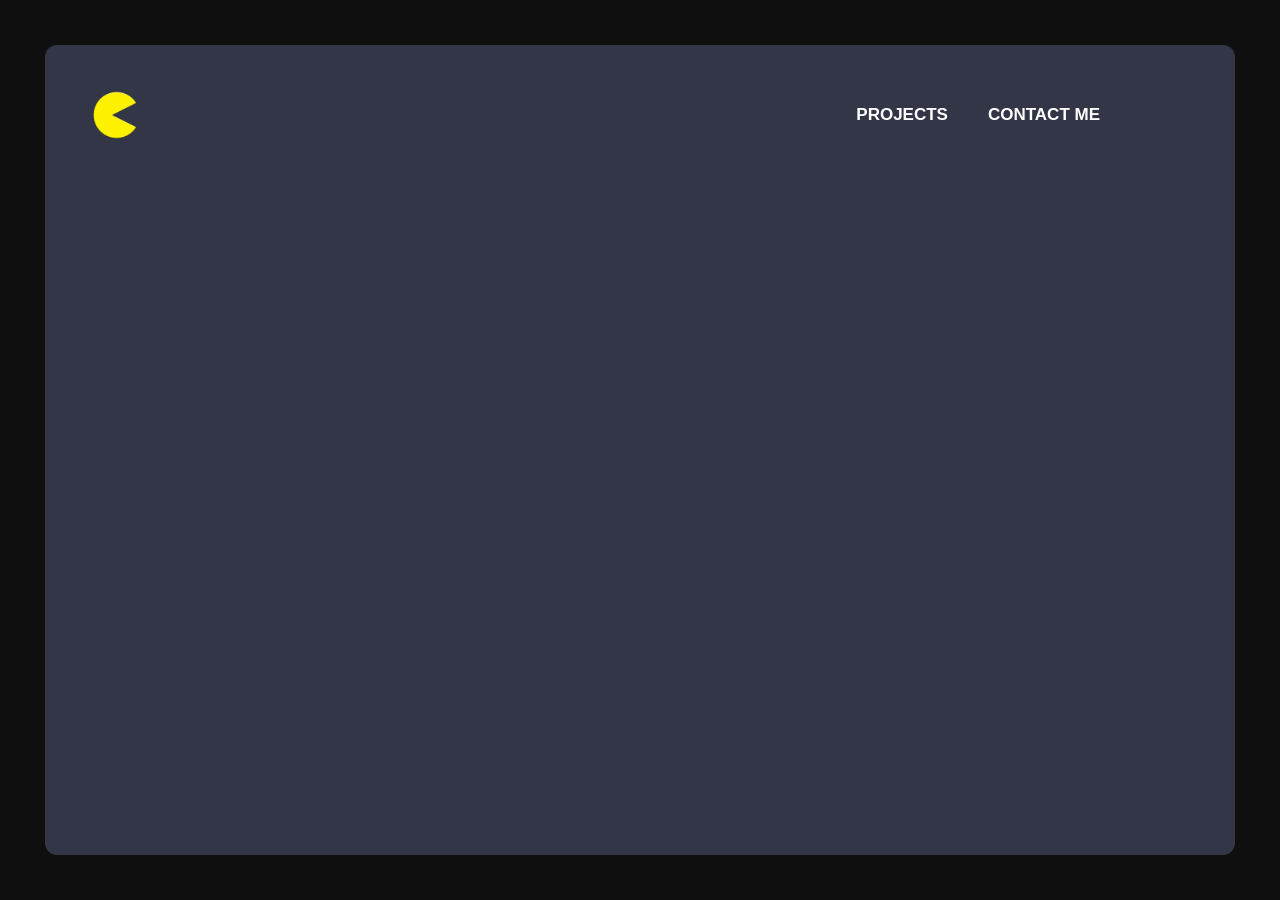
==== index.html @ ebd692a0 "navbar and layout" ====
<head>
    <link rel="stylesheet" href="css/global.css">
    <link rel="stylesheet" href="css/layout.css">
    <link rel="stylesheet" href="css/navbar.css">
</head>
<body>

    <div class="page-container">

        <nav class="navbar">

            <a href="index.html" class="logo">
                <img src="assets/images/Pacman.png" alt="Pacman Logo">
            </a>

            <div class="nav-links">
                <a href="projects.html"><b>PROJECTS</b></a>
                <a href="#contact"><b>CONTACT ME</b></a>
            </div>

        </nav>

    </div>

</body>
---- css/global.css ----
* {
    margin: 0;
    padding: 0;
    box-sizing: border-box;
}

body {
    background-color: #0f0f0f;
    font-family: 'Inter', sans-serif;
    color: white;
}
---- css/layout.css ----
.page-container {
    position: relative;

    /* floating space from browser edges */
    margin: 45px;

    /* "paper" background */
    background-color: #323647;
    

    /* shape of the paper */
    border-radius: 12px;

    /* inner spacing for all content */
    padding: 45px;

    /* ensures it fills screen height nicely */
    min-height: calc(100vh - 90px);
}
---- css/navbar.css ----
.navbar {
    display: flex;
    justify-content: space-between;
    align-items: center;

    /* IMPORTANT: keeps it inside layout breathing space */
    width: 100%;

    /* adds extra separation from top if needed */
    margin-bottom: 40px;
    
}
.logo {
    display: flex;
    align-items: center;
}

.logo img {
    height: 50px;
    width: auto;
}
.nav-links {
    display: flex;
    gap: 40px; /* space between menu items */
    align-items: center;
    margin-right: 90px;
}
.nav-links a {
    text-decoration: none;
    color: white;
    font-size: 17px;
}
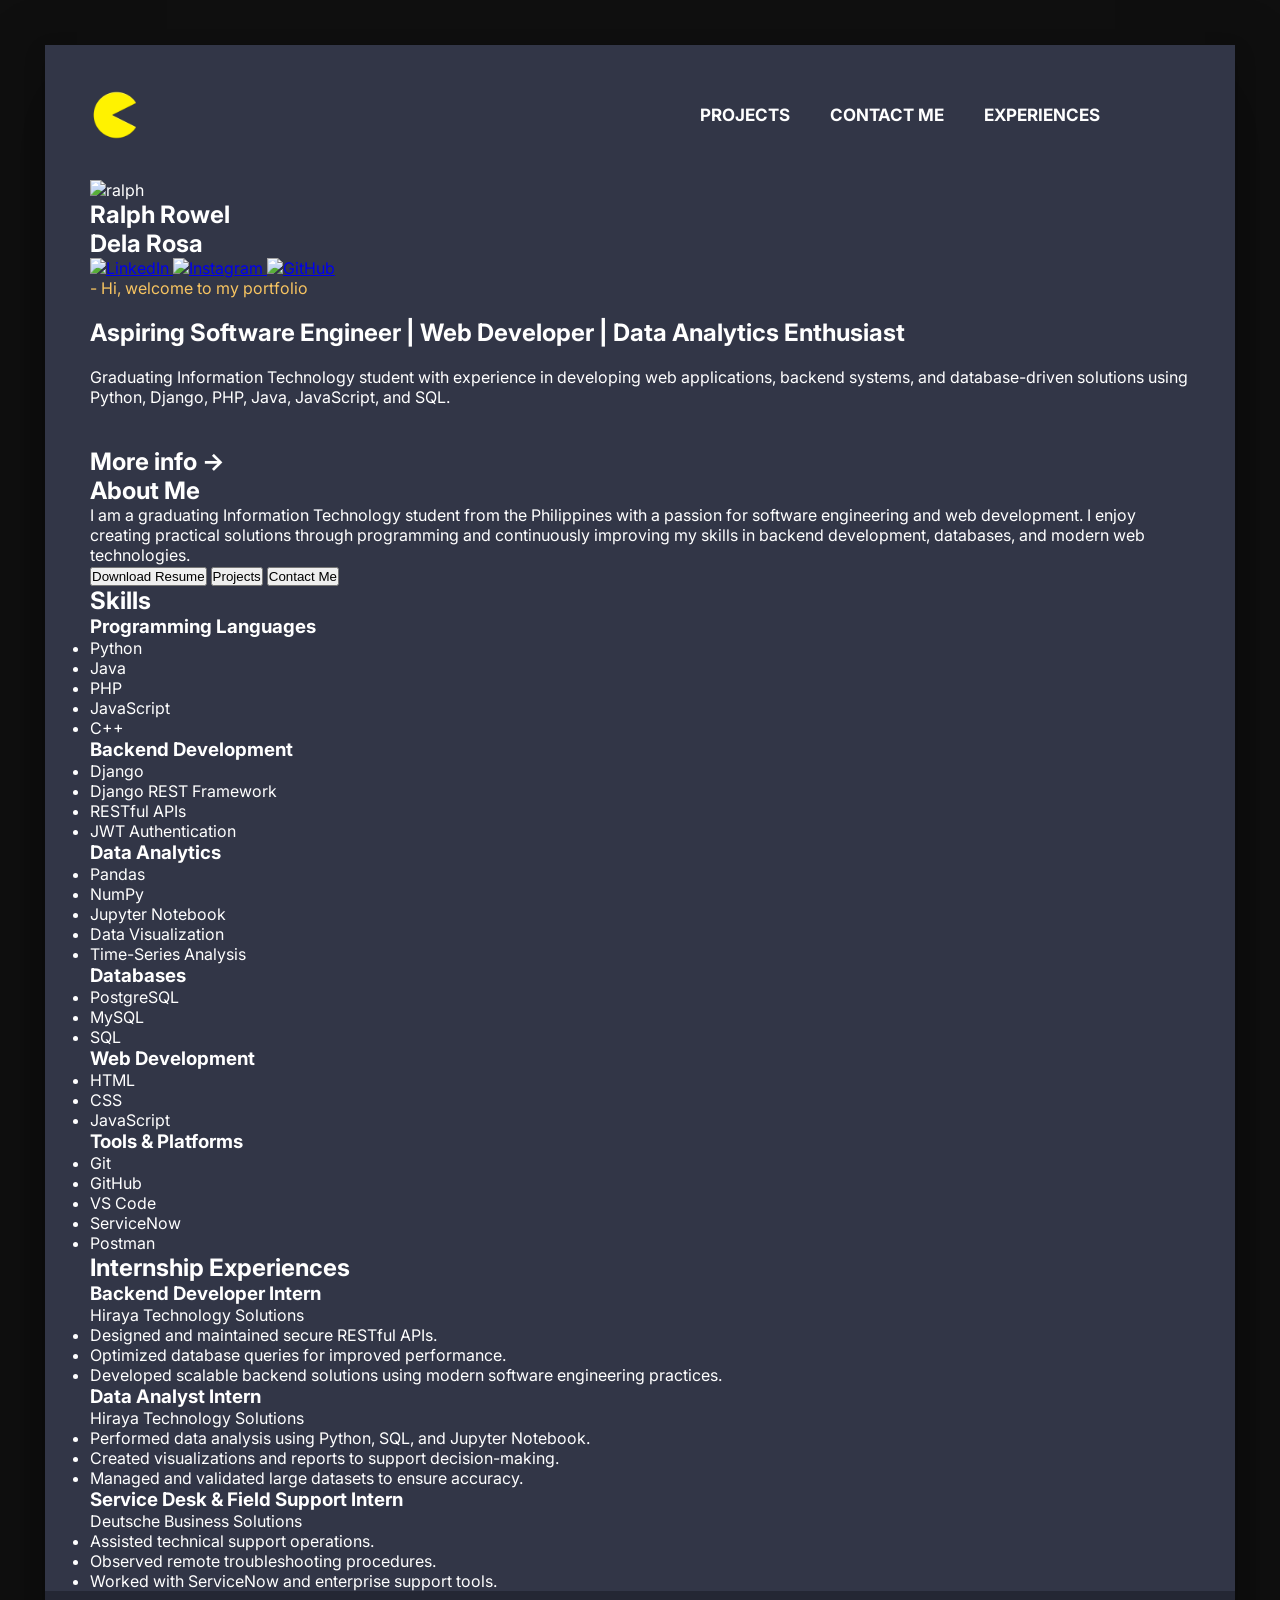
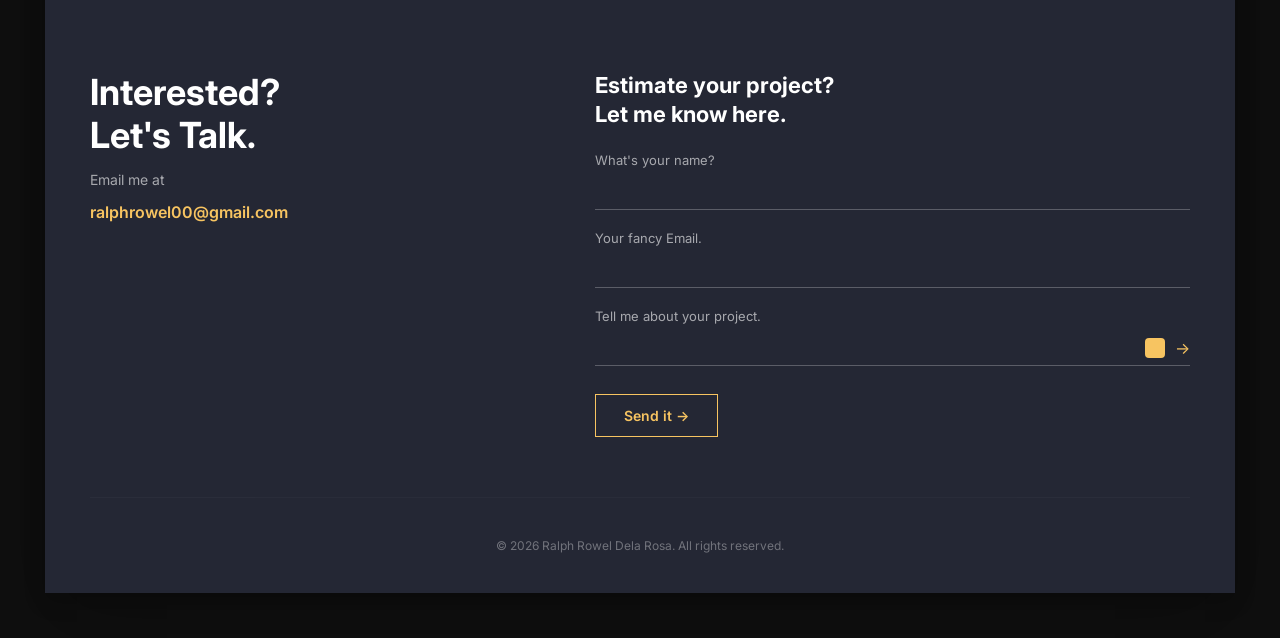
==== commit 09dfd12b: "fix the footer and the layout of the page: projects.html" ====
--- a/index.html
+++ b/index.html
@@ -1,25 +1,276 @@
 <head>
+    <link href="https://fonts.googleapis.com/css2?family=Inter:wght@400;600;700&family=Source+Sans+3:wght@300;400;600&display=swap" rel="stylesheet">
     <link rel="stylesheet" href="css/global.css">
     <link rel="stylesheet" href="css/layout.css">
     <link rel="stylesheet" href="css/navbar.css">
+    <link rel="stylesheet" href="css/hero.css">
+    <link rel="stylesheet" href="css/about-skill.css">
+    <link rel="stylesheet" href="css/experiences.css">
+    <link rel="stylesheet" href="css/footer.css">
 </head>
 <body>
 
     <div class="page-container">
 
-        <nav class="navbar">
-
-            <a href="index.html" class="logo">
-                <img src="assets/images/Pacman.png" alt="Pacman Logo">
-            </a>
-
-            <div class="nav-links">
-                <a href="projects.html"><b>PROJECTS</b></a>
-                <a href="#contact"><b>CONTACT ME</b></a>
+        <div class="content">
+            <nav class="navbar">
+
+                <a href="index.html" class="logo">
+                    <img src="assets/images/Pacman.png" alt="Pacman Logo">
+                </a>
+
+                <div class="nav-links">
+                    <a href="projects.html"><b>PROJECTS</b></a>
+                    <a href="#contact"><b>CONTACT ME</b></a>
+                    <a href="#xp"><b>EXPERIENCES</b></a>
+                </div>
+
+            </nav>
+            <section class="hero">
+
+                <div class="hero-image">
+                    <img src="assets/images/ralph2.png" alt="ralph">
+                </div>
+
+                <div class="hero-left">
+                    <h1>Ralph Rowel<br>Dela Rosa</h1>
+                    <div class="hero-line"></div>
+                    <div class="hero-socials">
+                        <a href="https://linkedin.com">
+                            <img src="assets/icons/linkedin.svg" alt="LinkedIn">
+                        </a>
+                        <a href="https://instagram.com">
+                            <img src="assets/icons/instagram.svg" alt="Instagram">
+                        </a>
+                        <a href="https://github.com">
+                            <img src="assets/icons/github.svg" alt="GitHub">
+                        </a>
+                    </div>
+                </div>
+
+                <div class="hero-right">
+                    <p style="color: #F7C461;">- Hi, welcome to my portfolio</p>
+                    <br>
+                    <h2>Aspiring Software Engineer | Web Developer | Data Analytics Enthusiast</h2>
+                    <br>
+                    <p>
+                        Graduating Information Technology student with experience in developing web applications,
+                        backend systems, and database-driven solutions using Python, Django, PHP, Java, JavaScript, and SQL.
+                    </p>
+                    <br>
+                    <br>
+                    <h2>
+                        More info ->
+                    </h2>
+                </div>
+
+            </section>
+
+        </div>
+
+        <section class="about-skill">
+
+            <div class="content">
+                
+                <!-- ABOUT + BUTTONS -->
+                <div class="about-container">
+
+                    <div class="about-left">
+
+                        <h2>About Me</h2>   
+
+                        <p>
+                            I am a graduating Information Technology student from the Philippines with a passion for software engineering and web development. I enjoy creating practical solutions through programming and continuously improving my skills in backend development, databases, and modern web technologies.
+                        </p>
+
+                    </div>
+
+                    <div class="about-buttons">
+
+                        <button>Download Resume</button>
+                        <button>Projects</button>
+                        <button>Contact Me</button>
+
+                    </div>
+
+                </div>
+
+                <!-- SKILLS -->
+                <div class="skills-container">
+
+                    <h2>Skills</h2>
+
+                    <div class="skills-grid">
+
+                        <div class="skill-group">
+                            <h3>Programming Languages</h3>
+                            <ul>
+                                <li>Python</li>
+                                <li>Java</li>
+                                <li>PHP</li>
+                                <li>JavaScript</li>
+                                <li>C++</li>
+                            </ul>
+                        </div>
+
+                        <div class="skill-group">
+                            <h3>Backend Development</h3>
+                            <ul>
+                                <li>Django</li>
+                                <li>Django REST Framework</li>
+                                <li>RESTful APIs</li>
+                                <li>JWT Authentication</li>
+                            </ul>
+                        </div>
+
+                        <div class="skill-group">
+                            <h3>Data Analytics</h3>
+                            <ul>
+                                <li>Pandas</li>
+                                <li>NumPy</li>
+                                <li>Jupyter Notebook</li>
+                                <li>Data Visualization</li>
+                                <li>Time-Series Analysis</li>
+                            </ul>
+                        </div>
+
+                        <div class="skill-group">
+                            <h3>Databases</h3>
+                            <ul>
+                                <li>PostgreSQL</li>
+                                <li>MySQL</li>
+                                <li>SQL</li>
+                            </ul>
+                        </div>
+
+                        <div class="skill-group">
+                            <h3>Web Development</h3>
+                            <ul>
+                                <li>HTML</li>
+                                <li>CSS</li>
+                                <li>JavaScript</li>
+                            </ul>
+                        </div>
+
+                        <div class="skill-group">
+                            <h3>Tools & Platforms</h3>
+                            <ul>
+                                <li>Git</li>
+                                <li>GitHub</li>
+                                <li>VS Code</li>
+                                <li>ServiceNow</li>
+                                <li>Postman</li>
+                            </ul>
+                        </div>
+
+                    </div>
+
+                </div>
+                
+
             </div>
-
-        </nav>
-
+        </section>
+        <section class="experiences" id="xp">
+            <div class="content">
+
+                <h2 class="experiences-header">Internship Experiences</h2>
+
+                <div class="experiences-list">
+
+                    <div class="experience-card">
+                        <div class="experience-info">
+                            <h3>Backend Developer Intern</h3>
+                            <p class="experience-company">Hiraya Technology Solutions</p>
+                            <ul>
+                                <li>Designed and maintained secure RESTful APIs.</li>
+                                <li>Optimized database queries for improved performance.</li>
+                                <li>Developed scalable backend solutions using modern software engineering practices.</li>
+                            </ul>
+                        </div>
+                        <div class="experience-image"></div>
+                    </div>
+
+                    <div class="experience-card">
+                        <div class="experience-info">
+                            <h3>Data Analyst Intern</h3>
+                            <p class="experience-company">Hiraya Technology Solutions</p>
+                            <ul>
+                                <li>Performed data analysis using Python, SQL, and Jupyter Notebook.</li>
+                                <li>Created visualizations and reports to support decision-making.</li>
+                                <li>Managed and validated large datasets to ensure accuracy.</li>
+                            </ul>
+                        </div>
+                        <div class="experience-image"></div>
+                    </div>
+
+                    <div class="experience-card">
+                        <div class="experience-info">
+                            <h3>Service Desk & Field Support Intern</h3>
+                            <p class="experience-company">Deutsche Business Solutions</p>
+                            <ul>
+                                <li>Assisted technical support operations.</li>
+                                <li>Observed remote troubleshooting procedures.</li>
+                                <li>Worked with ServiceNow and enterprise support tools.</li>
+                            </ul>
+                        </div>
+                        <div class="experience-image"></div>
+                    </div>
+
+                </div>
+            </div>
+        </section>
+        <footer class="footer" id="contact">
+            <div class="content">
+                <div class="footer-container">
+
+                    <!-- LEFT -->
+                    <div class="footer-left">
+                        <h2>Interested?<br>Let's Talk.</h2>
+                        <p>Email me at</p>
+                        <a href="mailto:ralphrowel00@gmail.com" class="footer-email">
+                            ralphrowel00@gmail.com
+                        </a>
+                    </div>
+
+                    <!-- RIGHT -->
+                    <div class="footer-right">
+                        <h2>Estimate your project?<br>Let me know here.</h2>
+
+                        <!-- replace YOUR_FORM_ID with your Formspree ID when ready -->
+                        <form class="footer-form" action="https://formspree.io/f/YOUR_FORM_ID" method="POST">
+
+                            <div class="form-field">
+                                <label>What's your name?</label>
+                                <input type="text" name="name" placeholder=" " required>
+                            </div>
+
+                            <div class="form-field">
+                                <label>Your fancy Email.</label>
+                                <input type="email" name="email" placeholder=" " required>
+                            </div>
+
+                            <div class="form-field">
+                                <label>Tell me about your project.</label>
+                                <div class="form-last-row">
+                                    <input type="text" name="project" required>
+                                    <div class="form-actions">
+                                        <div class="attach-btn"></div>
+                                        <span class="form-arrow">→</span>
+                                    </div>
+                                </div>
+                            </div>
+
+                            <button type="submit">Send it →</button>
+
+                        </form>
+                    </div>
+
+                </div>
+
+                <p class="footer-bottom">© 2026 Ralph Rowel Dela Rosa. All rights reserved.</p>
+
+            </div>
+        </footer>
     </div>
 
 </body>
--- a/css/layout.css
+++ b/css/layout.css
@@ -7,13 +7,17 @@
     /* "paper" background */
     background-color: #323647;
     
-
-    /* shape of the paper */
-    border-radius: 12px;
-
     /* inner spacing for all content */
-    padding: 45px;
+    padding: 45px 45px 0 45px;
 
     /* ensures it fills screen height nicely */
     min-height: calc(100vh - 90px);
-}+
+    box-shadow:
+        0 8px 20px rgba(0,0,0,0.20),
+        0 30px 80px rgba(0,0,0,0.25);
+}
+.content {
+    max-width: 1100px;
+    margin: 0 auto;
+}
--- a/css/footer.css
+++ b/css/footer.css
@@ -0,0 +1,165 @@
+.footer {
+    background-color: #242734;
+    color: white;
+    padding: 80px 0 40px;
+    margin-left: -45px;
+    margin-right: -45px;
+}
+
+.footer-container {
+    display: flex;
+    justify-content: space-between;
+    align-items: flex-start;
+    gap: 80px;                      /* ← gap between left and right — adjust this */
+    margin-bottom: 60px;
+}
+
+/* ---- LEFT ---- */
+.footer-left {
+    flex: 1;
+    display: flex;
+    flex-direction: column;
+    gap: 14px;
+}
+
+.footer-left h2 {
+    font-size: 36px;                /* ← heading size — adjust this */
+    line-height: 1.2;
+    margin: 0;
+}
+
+.footer-left p {
+    font-size: 14px;
+    opacity: 0.6;
+    margin: 0;
+}
+
+.footer-email {
+    color: #F7C461;
+    text-decoration: none;
+    font-size: 16px;
+    font-weight: 600;
+    transition: opacity 0.2s ease;
+}
+
+.footer-email:hover {
+    opacity: 0.75;
+}
+
+/* ---- RIGHT ---- */
+.footer-right {
+    flex: 1.4;
+    display: flex;
+    flex-direction: column;
+    gap: 24px;
+}
+
+.footer-right h2 {
+    font-size: 22px;
+    line-height: 1.3;
+    margin: 0;
+}
+
+/* ---- FORM ---- */
+.footer-form {
+    display: flex;
+    flex-direction: column;
+    gap: 20px;
+}
+
+.form-field {
+    display: flex;
+    flex-direction: column;
+    gap: 6px;
+    position: relative;
+}
+
+.form-field label {
+    font-size: 13px;
+    opacity: 0.6;
+}
+
+.form-field input {
+    background: transparent;
+    border: none;
+    border-bottom: 1px solid rgba(255, 255, 255, 0.25);
+    color: white;
+    font-size: 15px;
+    font-family: 'Inter', sans-serif;
+    padding: 8px 32px 8px 0;        /* right padding leaves room for arrow */
+    outline: none;
+    transition: border-color 0.2s ease;
+    width: 100%;
+    box-sizing: border-box;
+}
+
+.form-field input:focus {
+    border-bottom-color: #F7C461;
+}
+
+.form-last-row {
+    display: flex;
+    align-items: center;
+    border-bottom: 1px solid rgba(255, 255, 255, 0.25);
+    transition: border-color 0.2s ease;
+}
+
+.form-last-row input {
+    border-bottom: none;            /* border is now on the wrapper */
+    flex: 1;
+}
+
+.form-last-row:focus-within {
+    border-bottom-color: #F7C461;
+}
+
+.form-actions {
+    display: flex;
+    align-items: center;
+    gap: 10px;
+    flex-shrink: 0;
+}
+
+.attach-btn {
+    width: 20px;                    /* ← swap with img tag when ready */
+    height: 20px;
+    background-color: #F7C461;      /* temporary placeholder */
+    border-radius: 4px;
+    cursor: pointer;
+}
+
+.form-arrow {
+    color: #F7C461;
+    font-size: 16px;
+    pointer-events: none;
+}
+
+/* ---- SUBMIT ---- */
+.footer-form button {
+    align-self: flex-start;
+    background: transparent;
+    border: 1px solid #F7C461;
+    color: #F7C461;
+    padding: 12px 28px;
+    font-family: 'Inter', sans-serif;
+    font-weight: 600;
+    font-size: 14px;
+    cursor: pointer;
+    transition: 0.25s ease;
+    margin-top: 8px;
+}
+
+.footer-form button:hover {
+    background-color: #F7C461;
+    color: #242734;
+}
+
+/* ---- BOTTOM ---- */
+.footer-bottom {
+    text-align: center;
+    font-size: 12px;
+    opacity: 0.35;
+    margin: 0;
+    padding-top: 40px;
+    border-top: 1px solid rgba(255, 255, 255, 0.08);
+}
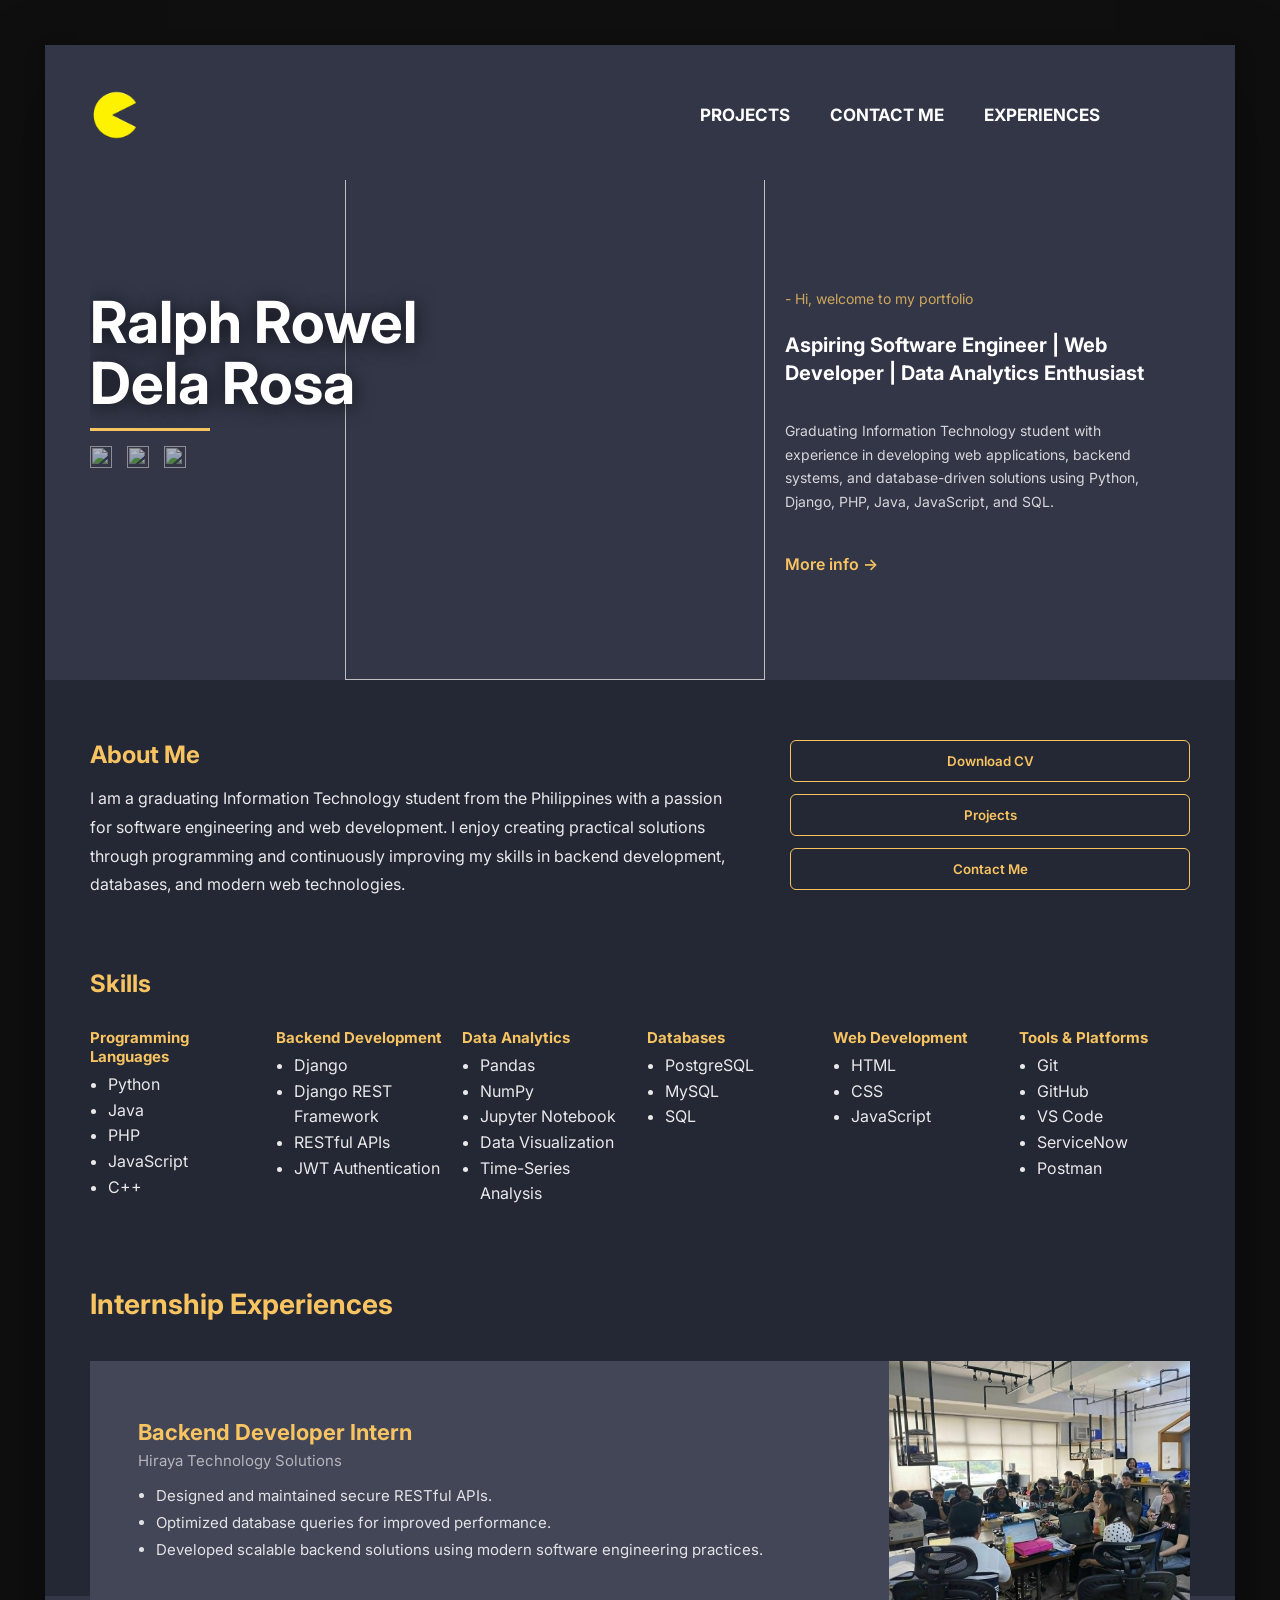
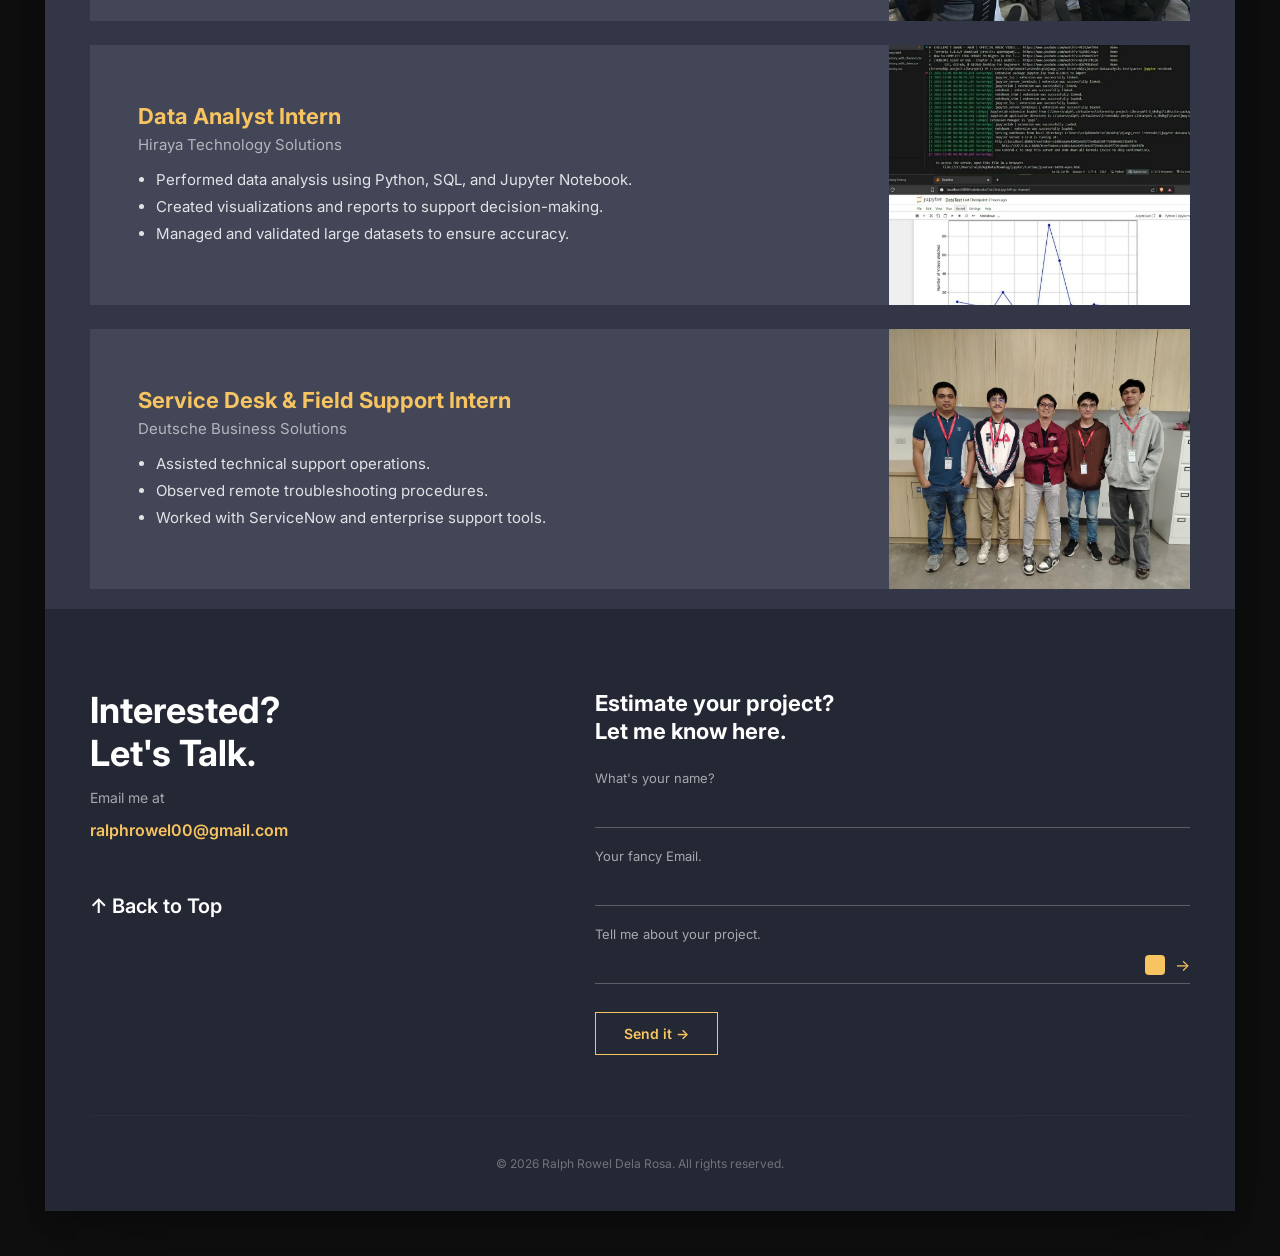
==== commit 8fa463b4: "added functionality and assets" ====
--- a/index.html
+++ b/index.html
@@ -10,7 +10,7 @@
 </head>
 <body>
 
-    <div class="page-container">
+    <div id="top" class="page-container">
 
         <div class="content">
             <nav class="navbar">
@@ -36,13 +36,13 @@
                     <h1>Ralph Rowel<br>Dela Rosa</h1>
                     <div class="hero-line"></div>
                     <div class="hero-socials">
-                        <a href="https://linkedin.com">
+                        <a href="https://www.linkedin.com/in/ralph-rowel-dela-rosa-723a4b3a6/" target="_blank" rel="noopener noreferrer">
                             <img src="assets/icons/linkedin.svg" alt="LinkedIn">
                         </a>
-                        <a href="https://instagram.com">
+                        <a href="https://www.instagram.com/ralph_rowel/" target="_blank" rel="noopener noreferrer">
                             <img src="assets/icons/instagram.svg" alt="Instagram">
                         </a>
-                        <a href="https://github.com">
+                        <a href="https://github.com/ralphrowel/" target="_blank" rel="noopener noreferrer">
                             <img src="assets/icons/github.svg" alt="GitHub">
                         </a>
                     </div>
@@ -59,16 +59,16 @@
                     </p>
                     <br>
                     <br>
-                    <h2>
-                        More info ->
-                    </h2>
+                    
+                    <a href="#about" class="more-info">More info -></a>
+                    
                 </div>
 
             </section>
 
         </div>
 
-        <section class="about-skill">
+        <section id="about" class="about-skill">
 
             <div class="content">
                 
@@ -87,10 +87,16 @@
 
                     <div class="about-buttons">
 
-                        <button>Download Resume</button>
-                        <button>Projects</button>
-                        <button>Contact Me</button>
-
+                        <a href="assets/cv/RalphRowel_CV.pdf" download>
+                            <button>Download CV</button>
+                        </a>
+                        <a href="projects.html">
+                            <button>Projects</button>
+                        </a>
+                        <a href="#contact">
+                            <button>Contact Me</button>
+                        </a>
+                        
                     </div>
 
                 </div>
@@ -187,7 +193,9 @@
                                 <li>Developed scalable backend solutions using modern software engineering practices.</li>
                             </ul>
                         </div>
-                        <div class="experience-image"></div>
+                        <div class="experience-image">
+                            <img src="assets/images/exp/rest.png" alt="">
+                        </div>
                     </div>
 
                     <div class="experience-card">
@@ -200,7 +208,9 @@
                                 <li>Managed and validated large datasets to ensure accuracy.</li>
                             </ul>
                         </div>
-                        <div class="experience-image"></div>
+                        <div class="experience-image">
+                            <img src="assets/images/exp/data.png" alt="">
+                        </div>
                     </div>
 
                     <div class="experience-card">
@@ -213,7 +223,9 @@
                                 <li>Worked with ServiceNow and enterprise support tools.</li>
                             </ul>
                         </div>
-                        <div class="experience-image"></div>
+                        <div class="experience-image">
+                            <img src="assets/images/exp/dbs.png" alt="">
+                        </div>
                     </div>
 
                 </div>
@@ -230,6 +242,9 @@
                         <a href="mailto:ralphrowel00@gmail.com" class="footer-email">
                             ralphrowel00@gmail.com
                         </a>
+                        <a href="#top" class="back-to-top">
+                                ↑ Back to Top
+                        </a>                        
                     </div>
 
                     <!-- RIGHT -->
--- a/css/hero.css
+++ b/css/hero.css
@@ -0,0 +1,141 @@
+/* =====================
+   HERO SECTION
+===================== */
+.hero {
+    position: relative;             /* image anchors to this */
+    display: flex;
+    justify-content: space-between;
+    align-items: center;
+    overflow: hidden;               /* stops image bleeding into about-skill */
+    min-height: 500px;              /* ← overall hero height — adjust this */
+    margin-top: 40px;
+}
+
+/* =====================
+   PHOTO — sits behind everything
+===================== */
+.hero-image {
+    position: absolute;
+    bottom: 0;                      /* ← anchored to bottom of hero */
+    left: 48%;                      /* ← horizontal position — adjust this */
+    transform: translateX(-65%);    /* ← fine-tune left/right centering — adjust this */
+    width: 420px;                   /* ← image width — adjust this */
+    height: 105%;                   /* ← image height — adjust this */
+    z-index: 1;                     /* behind both columns */
+    overflow: hidden;
+    border-radius: 12px 12px 0 0;  /* flat bottom, rounded top */
+    transition: transform 0.3s ease;
+}
+
+.hero-image:hover {
+    transform: translateX(-65%) scale(1.02); /* keeps position on hover */
+}
+
+.hero-image img {
+    width: 100%;
+    height: 100%;
+    object-fit: cover;
+    object-position: top;           /* ← crop focus — change to 'center' if needed */
+    display: block;
+}
+
+/* =====================
+   LEFT SIDE — name, line, socials
+===================== */
+.hero-left {
+    flex-shrink: 0;
+    display: flex;
+    flex-direction: column;
+    gap: 15px;
+    position: relative;
+    z-index: 2;
+    margin-top: -100px;
+}
+
+.hero-left h1 {
+    margin: 0;
+    font-size: 58px;                /* ← name size — adjust this */
+    line-height: 1.05;
+    text-shadow: 0 2px 20px rgba(0, 0, 0, 0.7); /* keeps name readable over photo */
+}
+
+/* GOLD LINE — underline of name */
+.hero-line {
+    width: 120px;
+    height: 3px;
+    background-color: #F7C461;
+}
+
+/* SOCIAL LINKS */
+.hero-socials {
+    display: flex;
+    flex-direction: row;
+    gap: 15px;
+    align-items: center;
+}
+
+.hero-socials a {
+    text-decoration: none;
+    font-size: 14px;
+    opacity: 0.8;
+    transition: 0.2s ease;
+}
+
+.hero-socials a:hover {
+    opacity: 1;
+    color: #F7C461;
+}
+
+.hero-socials img {
+    width: 22px;
+    height: 22px;
+    cursor: pointer;
+    opacity: 0.8;
+    transition: 0.2s ease;
+}
+
+.hero-socials img:hover {
+    opacity: 1;
+    transform: translateY(-2px);
+}
+
+/* =====================
+   RIGHT SIDE — intro text
+===================== */
+.hero-right {
+    position: absolute;             /* out of flex flow entirely */
+    right: 25;                       /* ← anchored to right edge of hero — adjust this */
+    top: 50%;
+    transform: translateY(-50%);    /* vertically centered */
+    width: 380px;                   /* ← fixed width so text doesn't sprawl — adjust this */
+    z-index: 2;
+}
+
+.hero-right h2 {
+    font-size: 20px;
+    line-height: 1.4;
+    margin-bottom: 12px;
+    transition: color 0.2s ease;
+}
+
+.hero-right h2:hover {
+    color: #F7C461;
+}
+
+.hero-right p {
+    font-size: 14px;
+    line-height: 1.7;
+    opacity: 0.8;
+    max-width: 380px;
+}
+.more-info{
+    color: #F7C461;
+    text-decoration: none;
+    font-size: 16px;
+    font-weight: 600;
+    transition: opacity 0.2s ease;
+}
+.more-info:hover{
+    opacity: 0.75;
+    cursor: pointer;
+}
--- a/css/about-skill.css
+++ b/css/about-skill.css
@@ -0,0 +1,105 @@
+.about-skill {
+    background-color: #242734;
+    color: white;
+    padding: 60px 0;
+    margin-left: -45px;
+    margin-right: -45px;
+    margin-bottom: 0px;
+}
+
+/* =========================
+   ABOUT SECTION
+========================= */
+
+.about-container {
+    display: flex;
+    justify-content: space-between;
+    align-items: flex-start;
+    gap: 60px;
+    margin-bottom: 70px;
+}
+
+.about-left {
+    flex: 2;
+}
+
+.about-left h2 {
+    color: #F7C461;
+    margin-bottom: 15px;
+}
+
+.about-left p {
+    font-size: 16px;
+    line-height: 1.8;
+    opacity: 0.9;
+}
+
+/* =========================
+   BUTTONS
+========================= */
+
+.about-buttons {
+    flex: 1;
+    display: flex;
+    flex-direction: column;
+    gap: 12px;
+}
+
+.about-buttons button {
+    background-color: transparent;
+    border: 1px solid #F7C461;
+    color: #F7C461;
+
+    padding: 12px;
+
+    border-radius: 6px;
+
+    cursor: pointer;
+    transition: 0.25s ease;
+    width: 400px;
+    font-family: 'Inter', sans-serif;
+    font-weight: 600;
+}
+
+.about-buttons button:hover {
+    background-color: #F7C461;
+    color: #242734;
+}
+
+/* =========================
+   SKILLS
+========================= */
+
+.skills-container h2 {
+    color: #F7C461;
+    margin-bottom: 30px;
+}
+
+.skills-grid {
+    display: grid;
+    grid-template-columns: repeat(6, 1fr);
+    gap: 15px;
+    align-items: start;     /* each group only as tall as its content */
+}
+
+.skill-group {
+    min-width: 0;           /* prevents content from overflowing its column */
+}
+
+.skill-group h3 {
+    color: #F7C461;
+    margin-bottom: 6px;     /* slight bump so heading doesn't sit too tight */
+    font-size: 15px;
+    white-space: normal;    /* allows heading to wrap if needed */
+    word-break: break-word;
+}
+
+.skill-group ul {
+    padding-left: 18px;
+}
+
+.skill-group li {
+    margin-bottom: 0px;
+    line-height: 1.6;
+    opacity: 0.9;
+}
--- a/css/experiences.css
+++ b/css/experiences.css
@@ -0,0 +1,95 @@
+.experiences {
+    position: relative;
+    padding: 20px 0;
+}
+
+.experiences::before {
+    content: '';
+    position: absolute;
+    top: 0;
+    left: -45px;                    /* matches about-skill negative margins */
+    right: -45px;                   /* matches about-skill negative margins */
+    height: 35%;                    /* ← how far it bleeds down — adjust this */
+    background-color: #242734;      /* exact about-skill background color */
+    z-index: 0;
+}
+
+.experiences .content {
+    position: relative;
+    z-index: 1;
+}
+
+.experiences-header {
+    color: #F7C461;
+    margin-bottom: 40px;
+    font-size: 28px;
+}
+
+/* ---- CARDS LIST ---- */
+.experiences-list {
+    display: flex;
+    flex-direction: column;
+    gap: 24px;                          /* ← spacing between cards — adjust this */
+}
+
+/* ---- SINGLE CARD ---- */
+.experience-card {
+    display: flex;
+    justify-content: space-between;
+    align-items: center;
+    background-color: #424657;
+    border-radius: 0;                   /* ← removed rounded edges */
+    padding: 40px 48px;                 /* ← increased inner spacing */
+    height: 260px;                      /* ← taller card — adjust this */
+    box-sizing: border-box;
+}
+
+/* ---- LEFT: TEXT ---- */
+.experience-info {
+    display: flex;
+    flex-direction: column;
+    justify-content: center;
+    gap: 6px;
+    flex: 1;
+    padding-right: 40px;               /* ← gap between text and image — adjust this */
+}
+
+.experience-info h3 {
+    color: #F7C461;
+    font-size: 22px;                    /* ← bigger title */
+    margin: 0;
+}
+
+.experience-company {
+    font-size: 15px;                    /* ← bigger company name */
+    opacity: 0.6;
+    margin: 0;
+}
+
+.experience-info ul {
+    margin: 6px 0 0;
+    padding-left: 18px;
+}
+
+.experience-info li {
+    font-size: 15px;                    /* ← bigger bullet text */
+    line-height: 1.8;
+    opacity: 0.85;
+}
+
+/* ---- RIGHT: IMAGE PLACEHOLDER ---- */
+.experience-image {
+    margin-top: -40px;
+    margin-bottom: -40px;
+    margin-right: -48px;
+    width: 30%;
+    background-color: #F7C461;
+    flex-shrink: 0;
+    overflow: hidden; /* important */
+}
+.experience-image img {
+    width: 100%;
+    height: 260px;
+    object-fit: cover;
+    display: block;
+}
--- a/css/footer.css
+++ b/css/footer.css
@@ -162,4 +162,11 @@
     margin: 0;
     padding-top: 40px;
     border-top: 1px solid rgba(255, 255, 255, 0.08);
+}
+.back-to-top{
+    color: white;
+    text-decoration: none;
+    font-size: 20px;
+    font-weight: 600;
+    margin-top: 40px;
 }
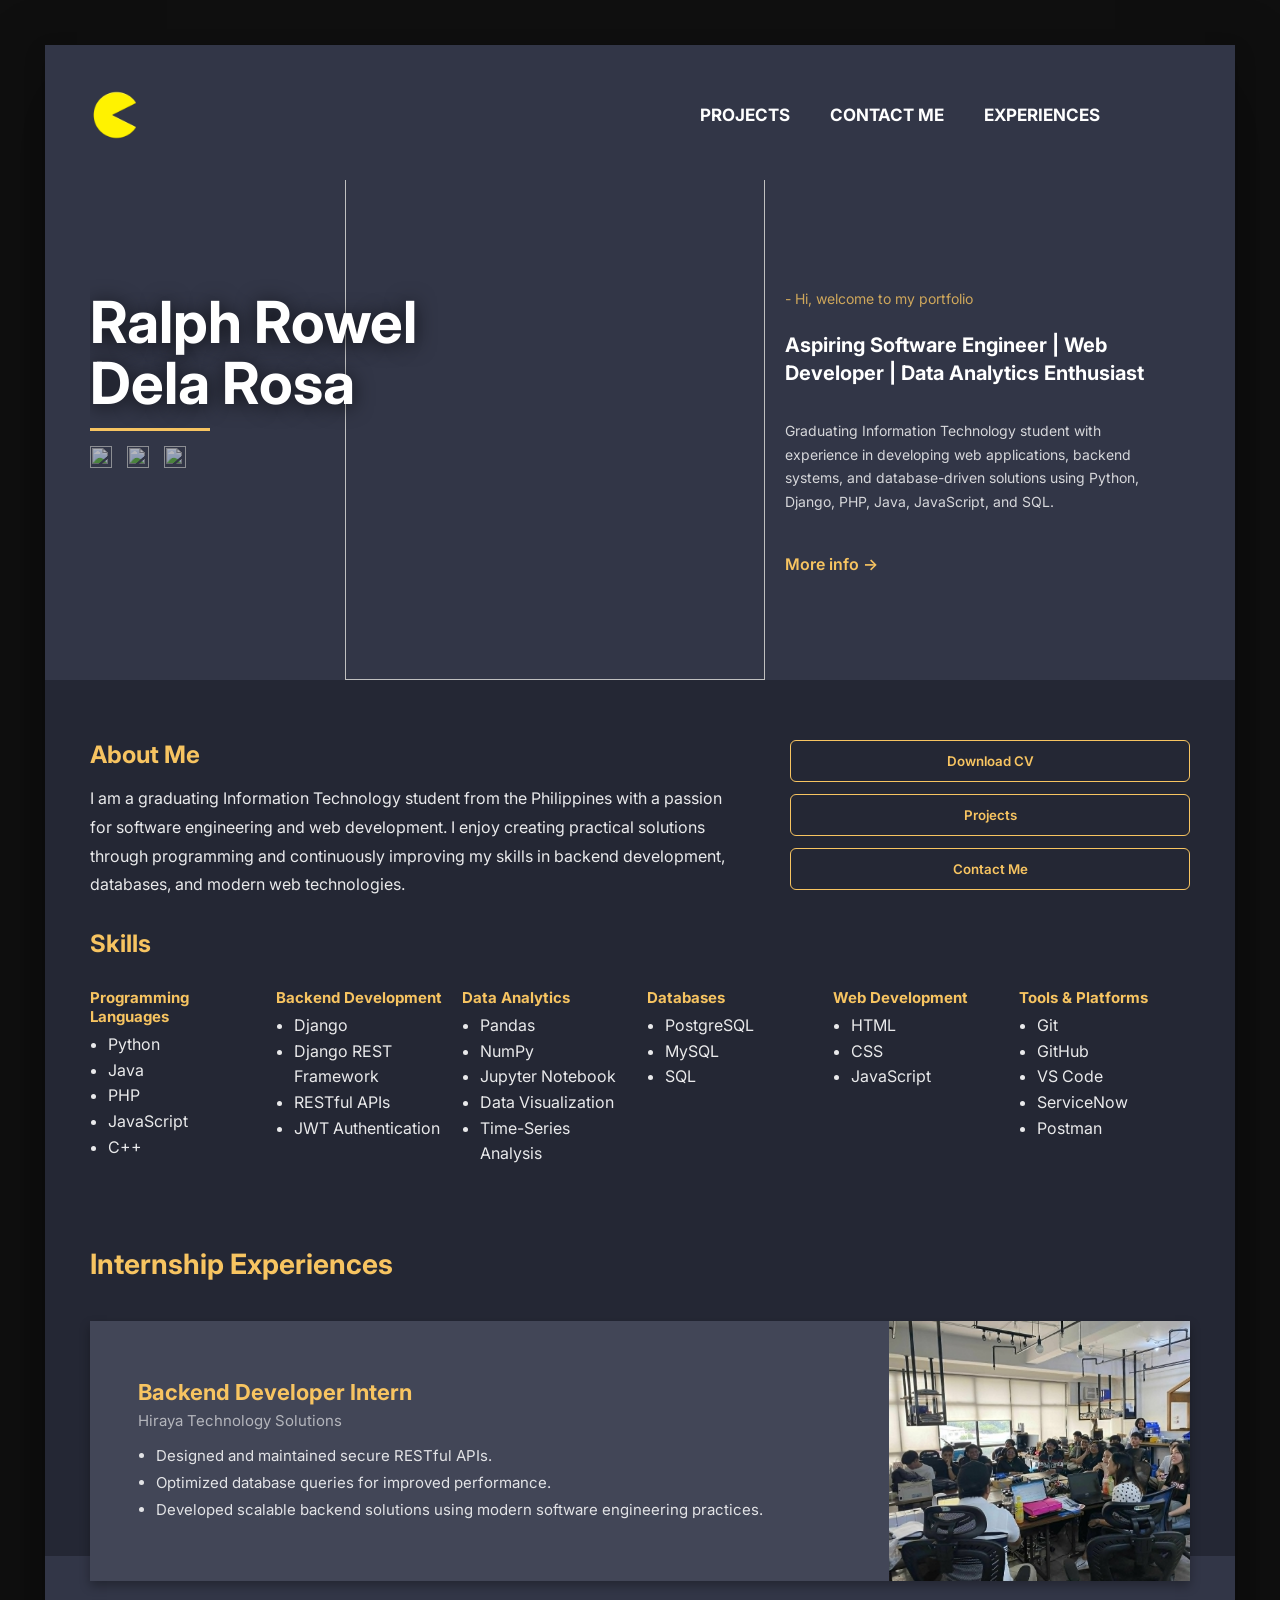
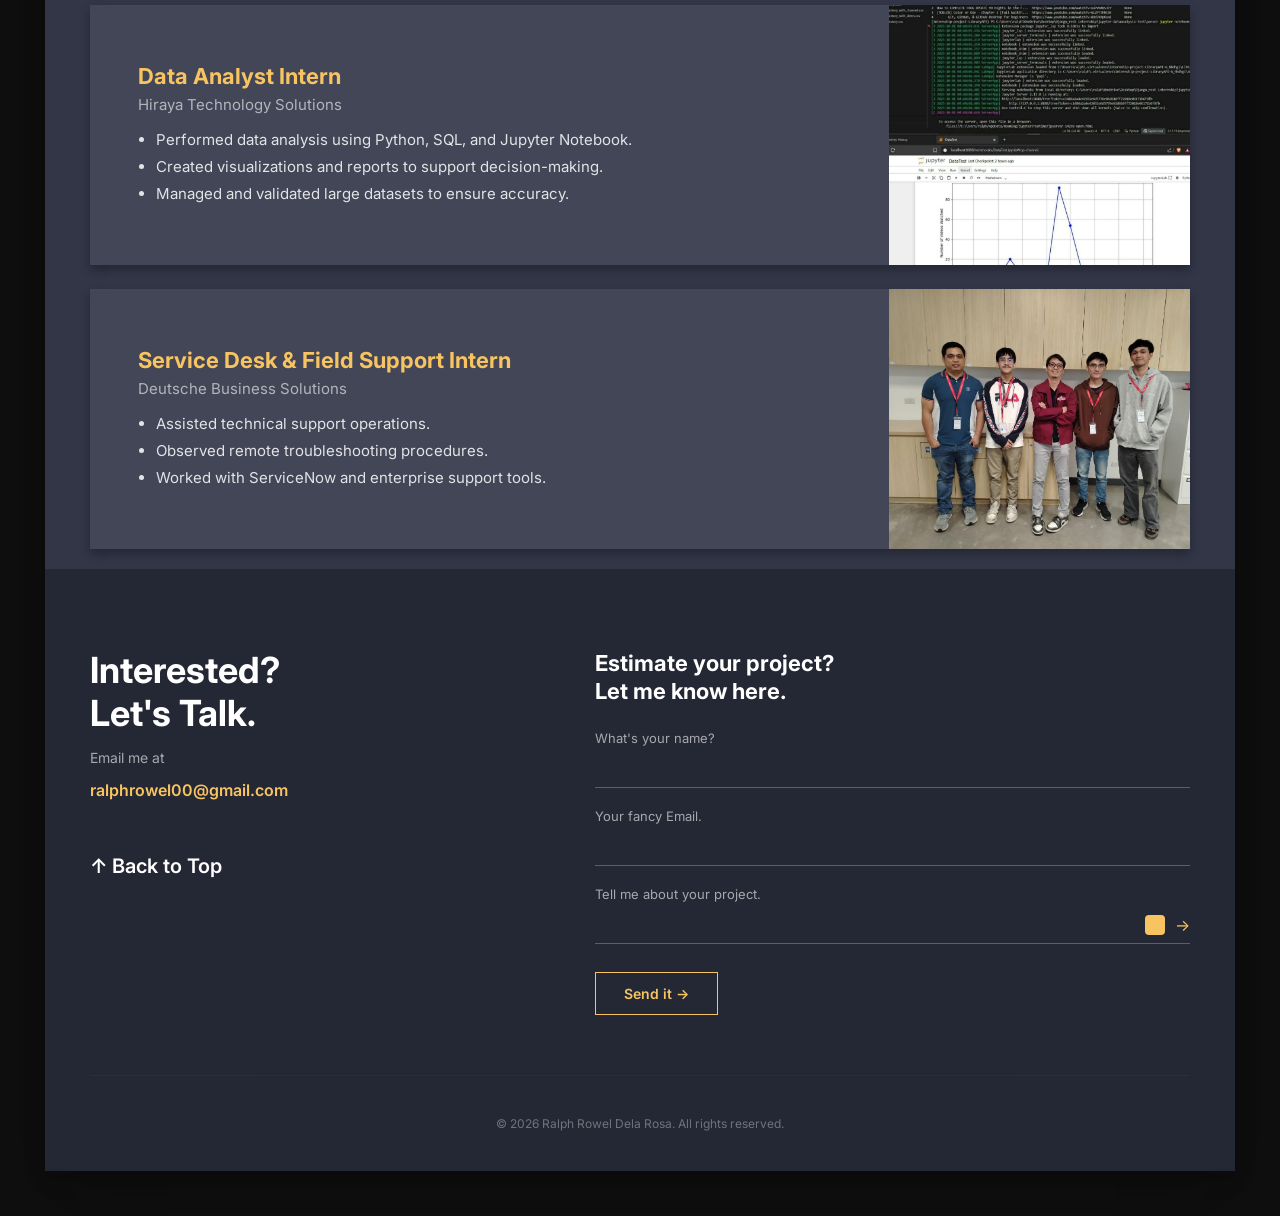
==== commit a601445e: "lightbox created at experience section" ====
--- a/index.html
+++ b/index.html
@@ -7,6 +7,7 @@
     <link rel="stylesheet" href="css/about-skill.css">
     <link rel="stylesheet" href="css/experiences.css">
     <link rel="stylesheet" href="css/footer.css">
+    <script src="js/xp.js"></script>
 </head>
 <body>
 
@@ -193,8 +194,9 @@
                                 <li>Developed scalable backend solutions using modern software engineering practices.</li>
                             </ul>
                         </div>
-                        <div class="experience-image">
+                        <div class="experience-image" onclick="openExpLightbox('assets/images/exp/rest.png')">
                             <img src="assets/images/exp/rest.png" alt="">
+                            <div class="experience-image-hint">Preview</div>
                         </div>
                     </div>
 
@@ -208,8 +210,9 @@
                                 <li>Managed and validated large datasets to ensure accuracy.</li>
                             </ul>
                         </div>
-                        <div class="experience-image">
+                        <div class="experience-image" onclick="openExpLightbox('assets/images/exp/data.png')">
                             <img src="assets/images/exp/data.png" alt="">
+                            <div class="experience-image-hint">Preview</div>
                         </div>
                     </div>
 
@@ -223,8 +226,9 @@
                                 <li>Worked with ServiceNow and enterprise support tools.</li>
                             </ul>
                         </div>
-                        <div class="experience-image">
+                        <div class="experience-image" onclick="openExpLightbox('assets/images/exp/dbs.png')">
                             <img src="assets/images/exp/dbs.png" alt="">
+                            <div class="experience-image-hint">Preview</div>
                         </div>
                     </div>
 
@@ -287,5 +291,10 @@
             </div>
         </footer>
     </div>
-
+    <div class="exp-lightbox-overlay" id="exp-lightbox" onclick="closeExpLightboxOutside(event)">
+            <div class="exp-lightbox-box">
+                <button class="exp-lightbox-close" onclick="closeExpLightbox()">✕</button>
+            <img id="exp-lightbox-img" src="" alt="">
+        </div>
+    </div>
 </body>
--- a/css/about-skill.css
+++ b/css/about-skill.css
@@ -16,7 +16,7 @@
     justify-content: space-between;
     align-items: flex-start;
     gap: 60px;
-    margin-bottom: 70px;
+    margin-bottom: 30px;
 }
 
 .about-left {
--- a/css/experiences.css
+++ b/css/experiences.css
@@ -38,12 +38,14 @@
     justify-content: space-between;
     align-items: center;
     background-color: #424657;
-    border-radius: 0;                   /* ← removed rounded edges */
-    padding: 40px 48px;                 /* ← increased inner spacing */
-    height: 260px;                      /* ← taller card — adjust this */
+    border-radius: 0;
+    padding: 40px 48px;
+    height: 260px;
     box-sizing: border-box;
+    overflow: hidden;
+    box-shadow: 0 5px 10px rgba(0, 0, 0, 0.3);
+    transition: transform 0.3s ease, box-shadow 0.3s ease; /* ← add this */
 }
-
 /* ---- LEFT: TEXT ---- */
 .experience-info {
     display: flex;
@@ -79,17 +81,98 @@
 
 /* ---- RIGHT: IMAGE PLACEHOLDER ---- */
 .experience-image {
+    position: relative;             /* ← add this */
     margin-top: -40px;
     margin-bottom: -40px;
     margin-right: -48px;
     width: 30%;
-    background-color: #F7C461;
     flex-shrink: 0;
-    overflow: hidden; /* important */
+    overflow: hidden;
+    cursor: pointer;                /* ← add this */
 }
+
+/* add transition to existing rule */
 .experience-image img {
-    width: 100%;
+    width: 320px;
     height: 260px;
     object-fit: cover;
     display: block;
+    transition: filter 0.3s ease;  /* ← add this */
+}
+
+/* add these new rules */
+.experience-image:hover img {
+    filter: blur(3px) brightness(0.6);
+}
+
+.experience-image-hint {
+    position: absolute;
+    inset: 0;
+    display: flex;
+    align-items: center;
+    justify-content: center;
+    color: #F7C461;
+    font-size: 13px;
+    font-weight: 600;
+    opacity: 0;
+    transition: opacity 0.3s ease;
+    pointer-events: none;
+}
+
+.experience-image:hover .experience-image-hint {
+    opacity: 1;
+}
+
+/* lightbox */
+.exp-lightbox-overlay {
+    display: none;
+    position: fixed;
+    inset: 0;
+    background-color: rgba(0, 0, 0, 0.88);
+    z-index: 1000;
+    justify-content: center;
+    align-items: center;
+}
+
+.exp-lightbox-overlay.active {
+    display: flex;
+}
+
+.exp-lightbox-box {
+    position: relative;
+    width: 90vw;                    /* ← takes up 90% of screen width */
+    height: 90vh;                   /* ← takes up 90% of screen height */
+    border-radius: 8px;
+    overflow: hidden;
+}
+
+.exp-lightbox-box img {
+    width: 100%;
+    height: 100%;
+    object-fit: contain;            /* keeps full image visible without cropping */
+    display: block;
+}
+
+.exp-lightbox-close {
+    position: absolute;
+    top: 12px;
+    right: 12px;
+    background: rgba(0,0,0,0.5);
+    border: 1px solid rgba(255,255,255,0.2);
+    color: white;
+    font-size: 18px;
+    width: 36px;
+    height: 36px;
+    border-radius: 50%;
+    cursor: pointer;
+    transition: 0.2s ease;
+    display: flex;
+    align-items: center;
+    justify-content: center;
+}
+
+.exp-lightbox-close:hover {
+    background: #F7C461;
+    color: #242734;
+    border-color: #F7C461;
 }
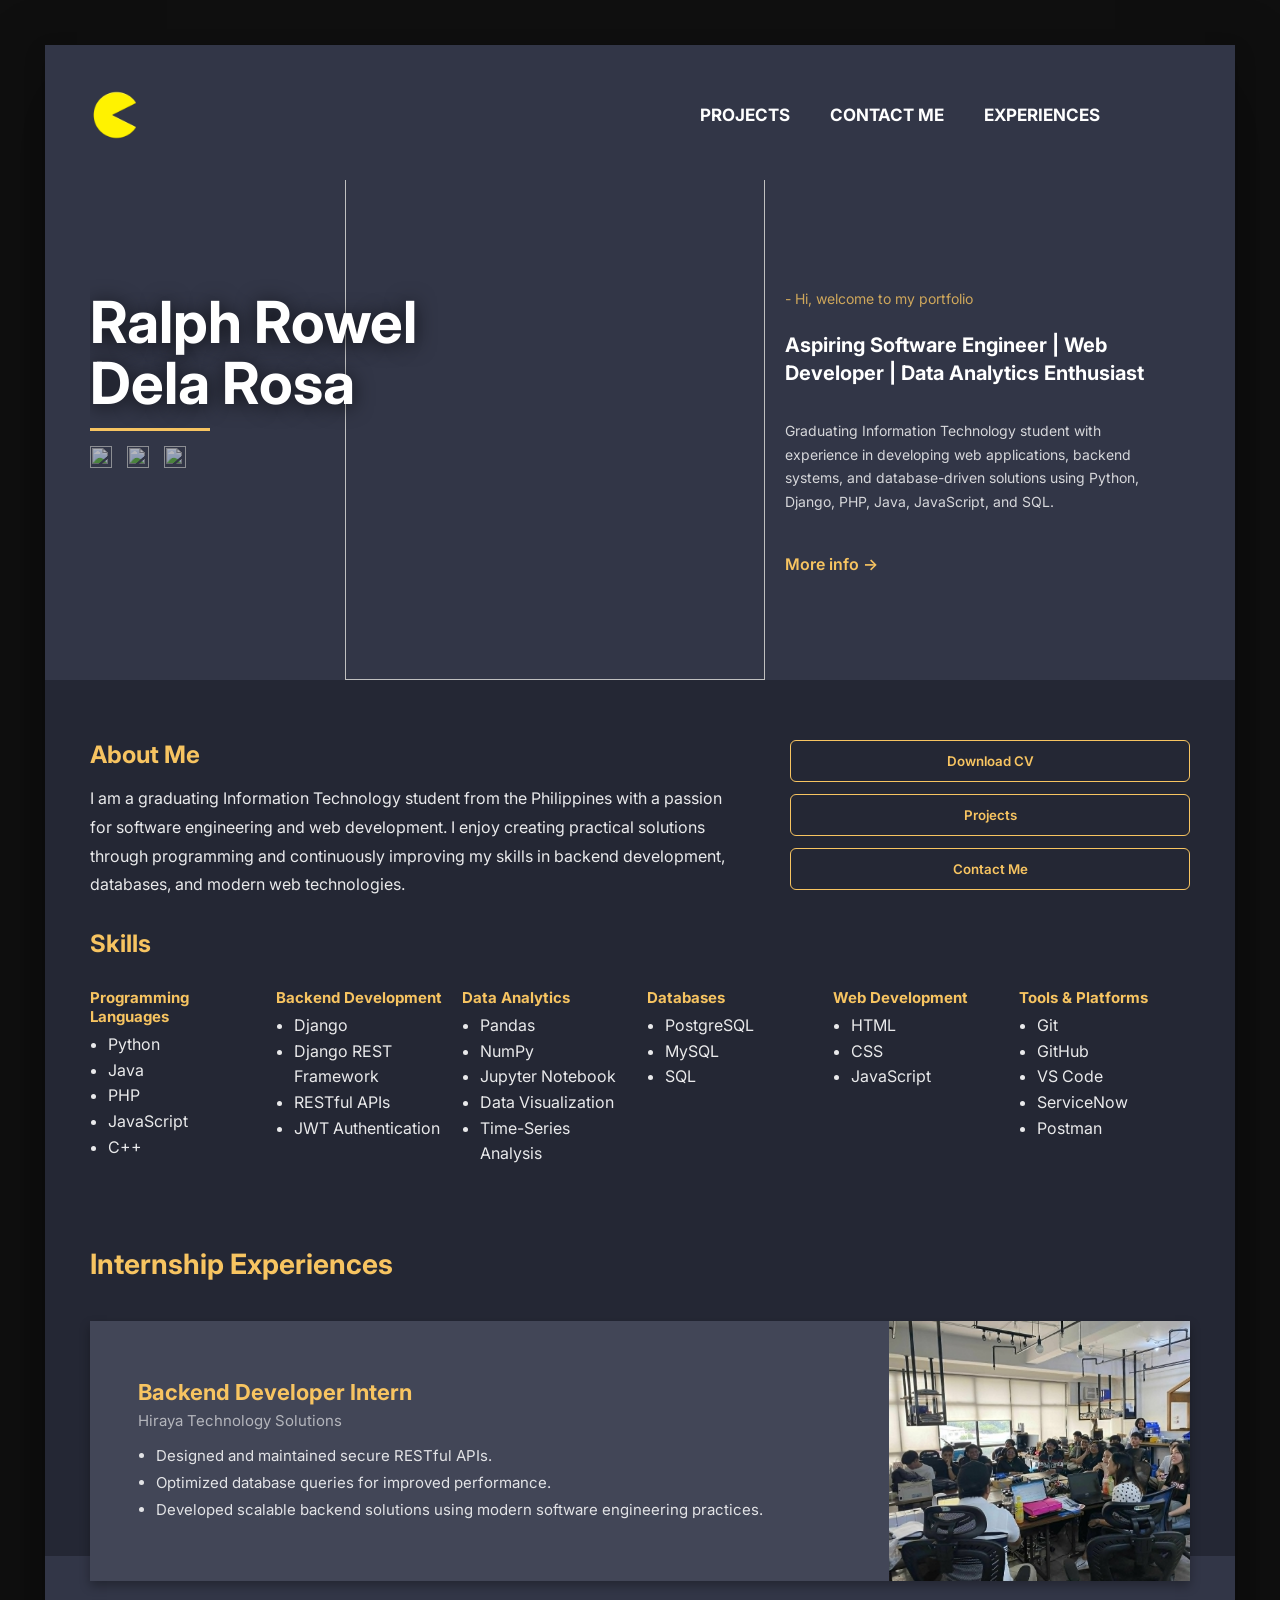
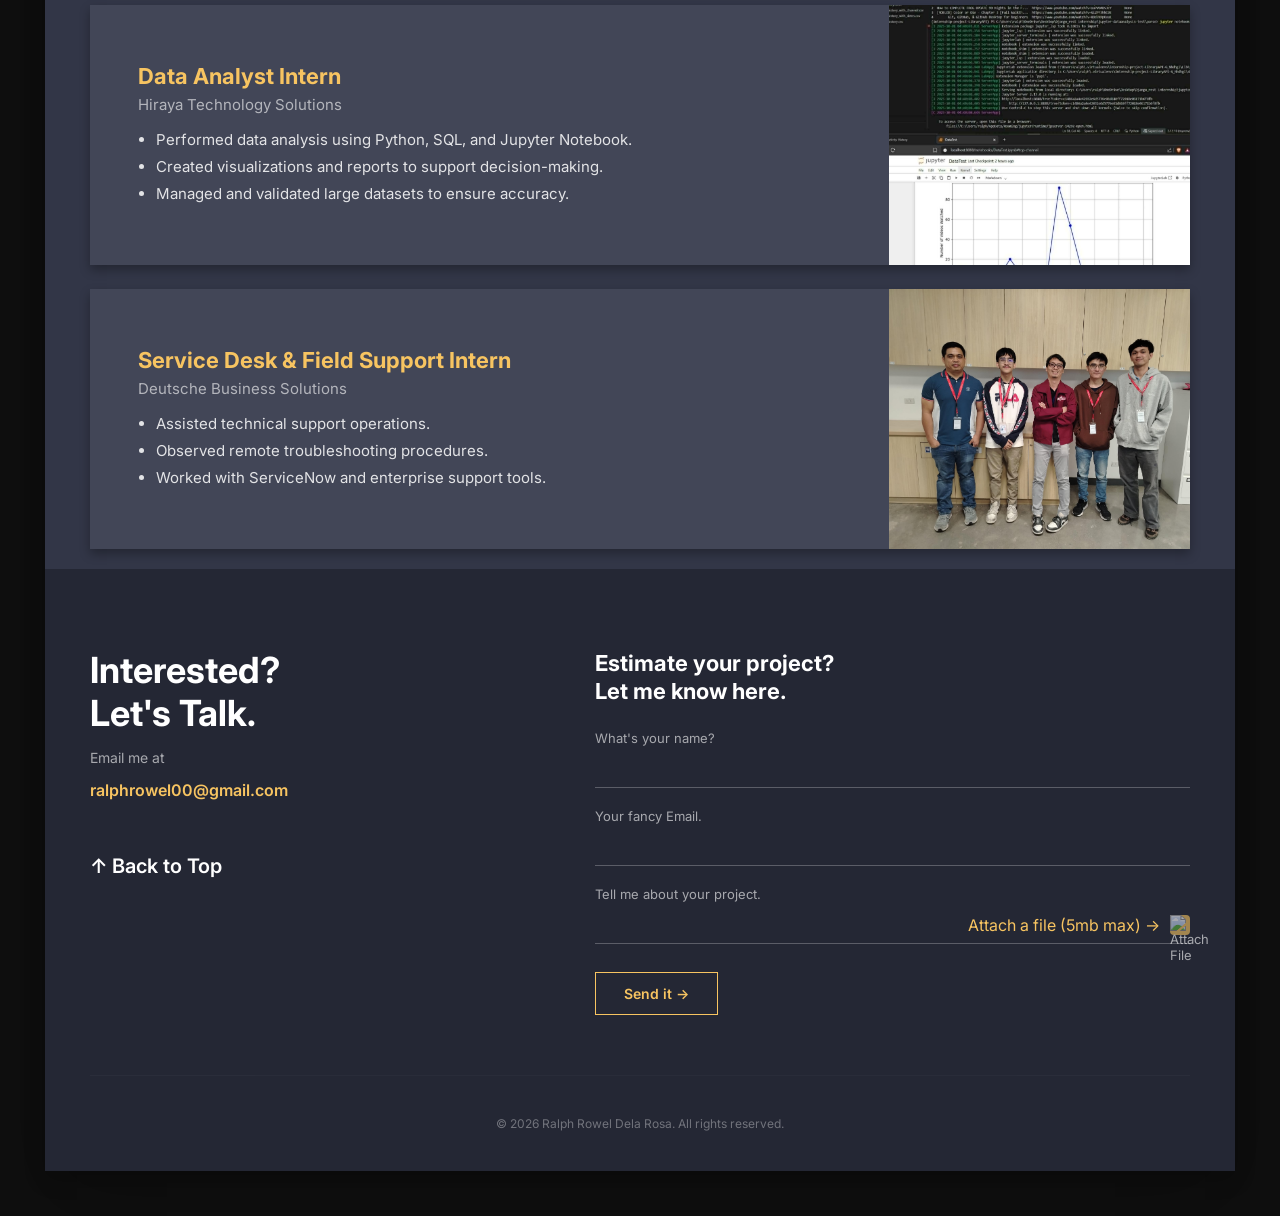
==== commit e7bc00fd: "fixed the mobile notice helper" ====
--- a/index.html
+++ b/index.html
@@ -7,10 +7,27 @@
     <link rel="stylesheet" href="css/about-skill.css">
     <link rel="stylesheet" href="css/experiences.css">
     <link rel="stylesheet" href="css/footer.css">
-    <script src="js/xp.js"></script>
+    <link rel="stylesheet" href="css/mobile-notice.css">
 </head>
 <body>
-
+    <div id="mobile-notice" class="mobile-notice">
+        <div class="mobile-notice-card">
+            <h2>Welcome!</h2>
+            <p>
+                You're viewing this portfolio on a mobile device.
+            </p>
+            <p>
+                I'm currently working on a responsive mobile experience.
+                For the best presentation, I recommend viewing the site on a desktop or laptop.
+            </p>
+            <p>
+                You can still continue and explore the current preview below.
+            </p>
+            <button onclick="continueToPortfolio()">
+                Continue Anyway
+            </button>
+        </div>
+    </div>
     <div id="top" class="page-container">
 
         <div class="content">
@@ -196,7 +213,7 @@
                         </div>
                         <div class="experience-image" onclick="openExpLightbox('assets/images/exp/rest.png')">
                             <img src="assets/images/exp/rest.png" alt="">
-                            <div class="experience-image-hint">Preview</div>
+                            <div class="experience-image-hint"></div>
                         </div>
                     </div>
 
@@ -212,7 +229,7 @@
                         </div>
                         <div class="experience-image" onclick="openExpLightbox('assets/images/exp/data.png')">
                             <img src="assets/images/exp/data.png" alt="">
-                            <div class="experience-image-hint">Preview</div>
+                            <div class="experience-image-hint"></div>
                         </div>
                     </div>
 
@@ -228,7 +245,7 @@
                         </div>
                         <div class="experience-image" onclick="openExpLightbox('assets/images/exp/dbs.png')">
                             <img src="assets/images/exp/dbs.png" alt="">
-                            <div class="experience-image-hint">Preview</div>
+                            <div class="experience-image-hint"></div>
                         </div>
                     </div>
 
@@ -256,7 +273,7 @@
                         <h2>Estimate your project?<br>Let me know here.</h2>
 
                         <!-- replace YOUR_FORM_ID with your Formspree ID when ready -->
-                        <form class="footer-form" action="https://formspree.io/f/YOUR_FORM_ID" method="POST">
+                        <form class="footer-form" action="https://formspree.io/f/mlgklyyk" method="POST">
 
                             <div class="form-field">
                                 <label>What's your name?</label>
@@ -273,8 +290,11 @@
                                 <div class="form-last-row">
                                     <input type="text" name="project" required>
                                     <div class="form-actions">
-                                        <div class="attach-btn"></div>
-                                        <span class="form-arrow">→</span>
+                                        <span class="form-arrow">Attach a file (5mb max) →</span>
+                                        <label for="attach" class="attach-btn" title="Attach a file">
+                                            <img src="assets/icons/attachment.svg" alt="Attach File">
+                                            <input type="file" id="attach" name="attachment" hidden>
+                                        </label>
                                     </div>
                                 </div>
                             </div>
@@ -297,4 +317,6 @@
             <img id="exp-lightbox-img" src="" alt="">
         </div>
     </div>
+<script src="js/xp.js"></script>
+<script src="js/mobile-notice.js"></script>
 </body>
--- a/css/experiences.css
+++ b/css/experiences.css
@@ -107,16 +107,23 @@
 
 .experience-image-hint {
     position: absolute;
-    inset: 0;
-    display: flex;
-    align-items: center;
-    justify-content: center;
-    color: #F7C461;
-    font-size: 13px;
+    bottom: 12px;                   /* bottom like projects */
+    left: 50%;
+    transform: translateX(-50%);
+    opacity: 0;
+    transition: opacity 0.2s ease;
+    pointer-events: none;
+}
+
+.experience-image-hint::after {
+    content: 'Preview';
+    font-size: 11px;
     font-weight: 600;
-    opacity: 0;
-    transition: opacity 0.3s ease;
-    pointer-events: none;
+    color: #242734;
+    background-color: rgba(247, 196, 97, 0.85);
+    padding: 3px 10px;
+    border-radius: 20px;
+    white-space: nowrap;
 }
 
 .experience-image:hover .experience-image-hint {
--- a/css/mobile-notice.css
+++ b/css/mobile-notice.css
@@ -0,0 +1,68 @@
+.mobile-notice {
+    position: fixed;
+    inset: 0;
+
+    display: none;
+    justify-content: center;
+    align-items: center;
+
+    background-color: rgba(0, 0, 0, 0.85);
+
+    z-index: 9999;
+
+    padding: 20px;
+}
+
+.mobile-notice-card {
+    width: 100%;
+    max-width: 420px;
+
+    background-color: #242734;
+
+    border-radius: 12px;
+
+    padding: 32px;
+
+    text-align: center;
+
+    box-shadow:
+        0 12px 40px rgba(0,0,0,0.25),
+        0 25px 80px rgba(0,0,0,0.20);
+
+    border: 1px solid rgba(255,255,255,0.03);
+}
+
+.mobile-notice-card h2 {
+    color: #F7C461;
+    margin-bottom: 16px;
+}
+
+.mobile-notice-card p {
+    margin-bottom: 14px;
+    opacity: 0.85;
+    line-height: 1.6;
+}
+
+.mobile-notice-card button {
+    margin-top: 12px;
+
+    background-color: #F7C461;
+    color: #242734;
+
+    border: none;
+
+    padding: 12px 24px;
+
+    border-radius: 6px;
+
+    font-family: 'Inter', sans-serif;
+    font-weight: 600;
+
+    cursor: pointer;
+
+    transition: 0.2s ease;
+}
+
+.mobile-notice-card button:hover {
+    transform: translateY(-2px);
+}
